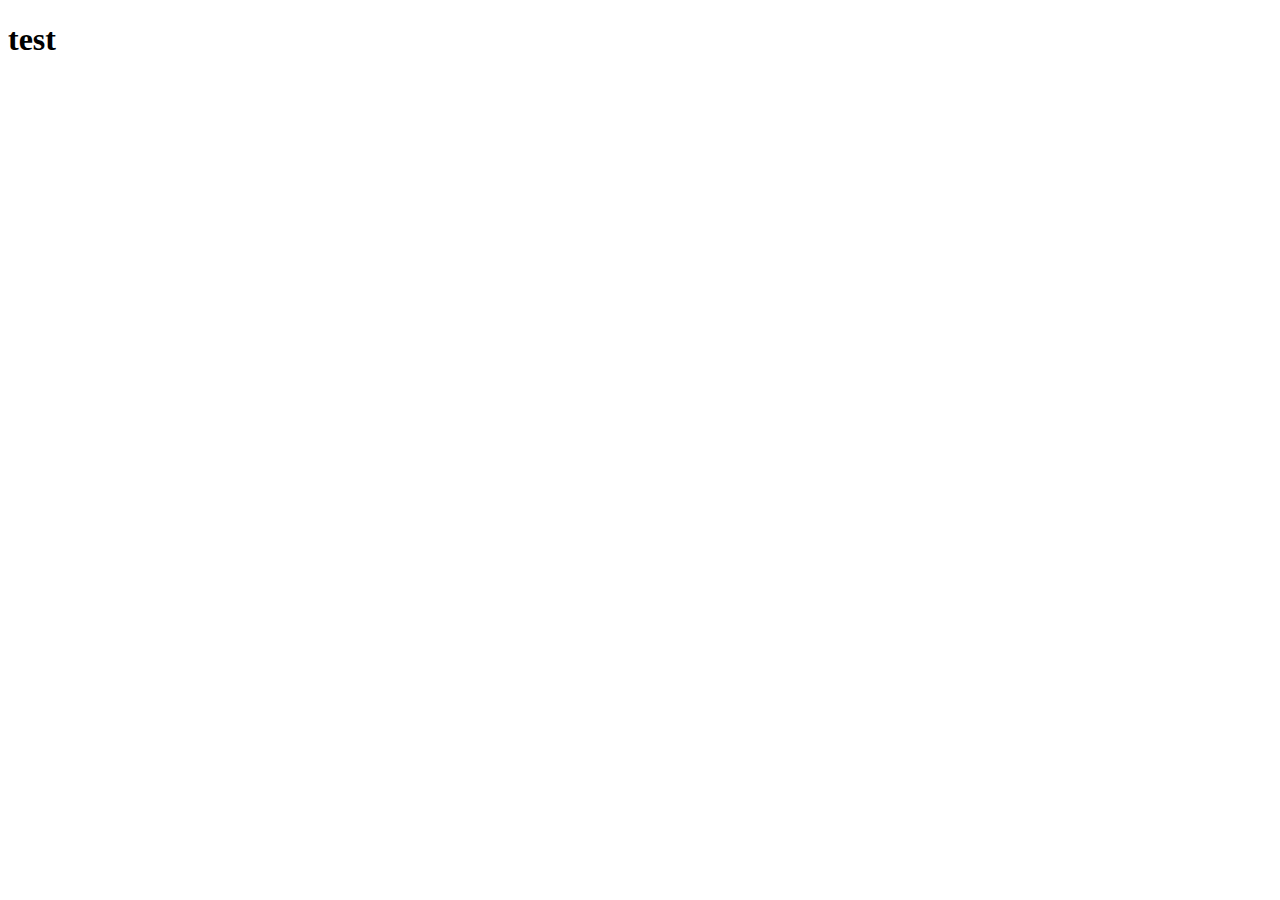
==== index.html @ 5e858ba3 "Create index.html" ====
<!DOCTYPE html>
<html lang="ja">

    <head>
        <meta charset="UTF-8">
        <meta name="viewport" content="width=device-width, initial-scale=1.0">
        <title>Document</title>
    </head>

    <body>
        <h1>test</h1>
    </body>

</html>
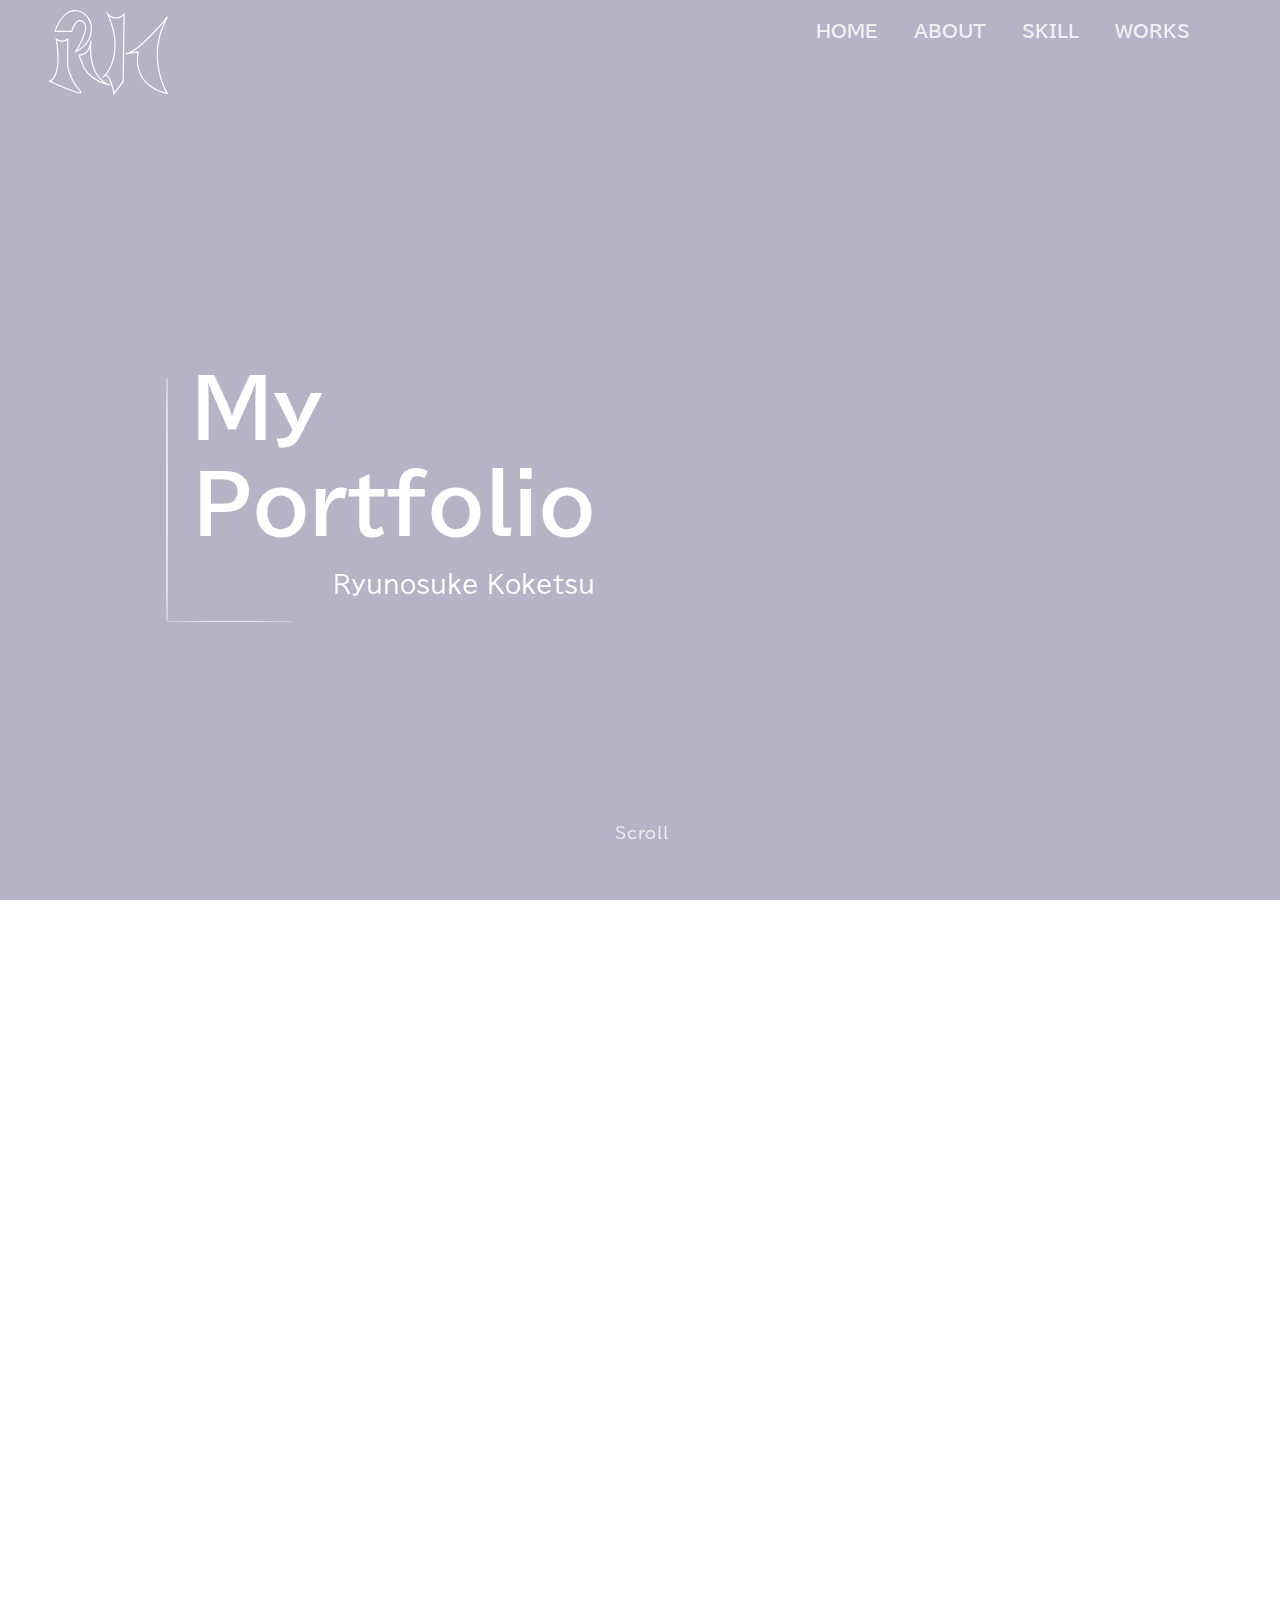
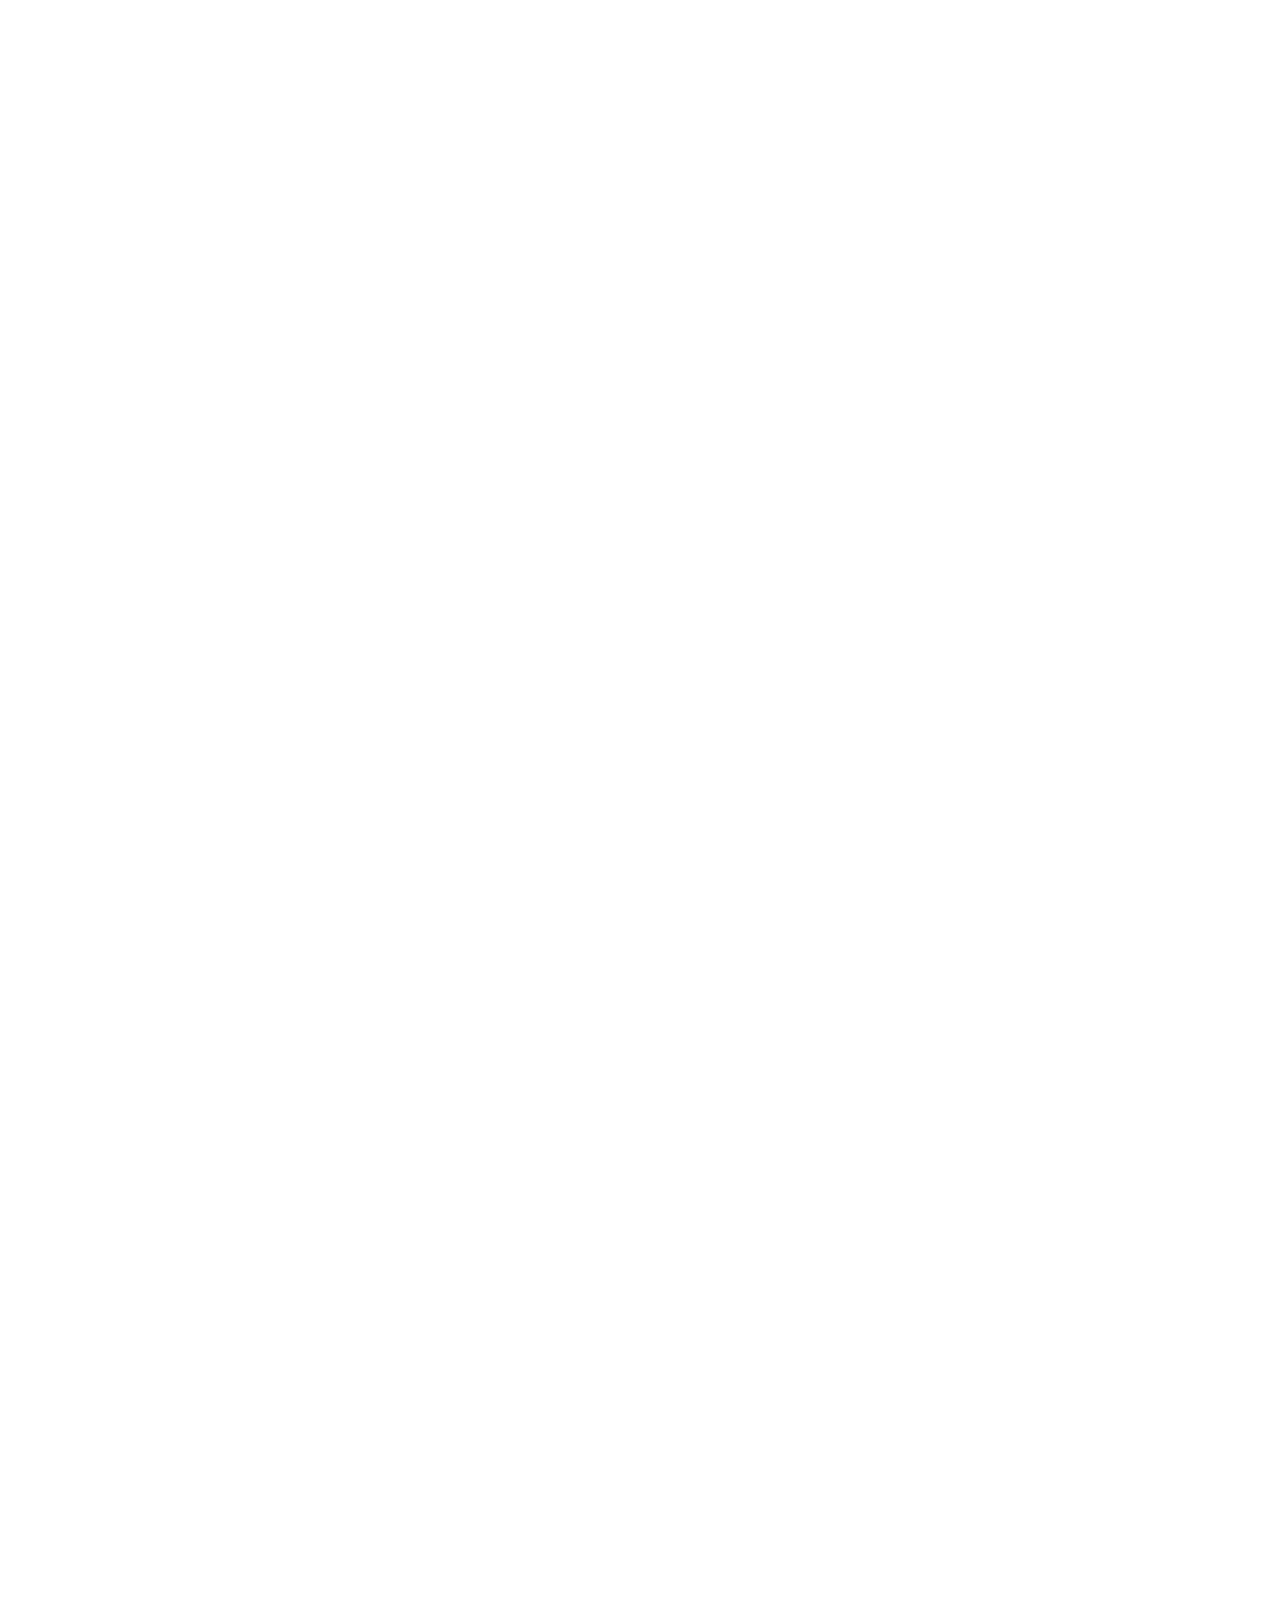
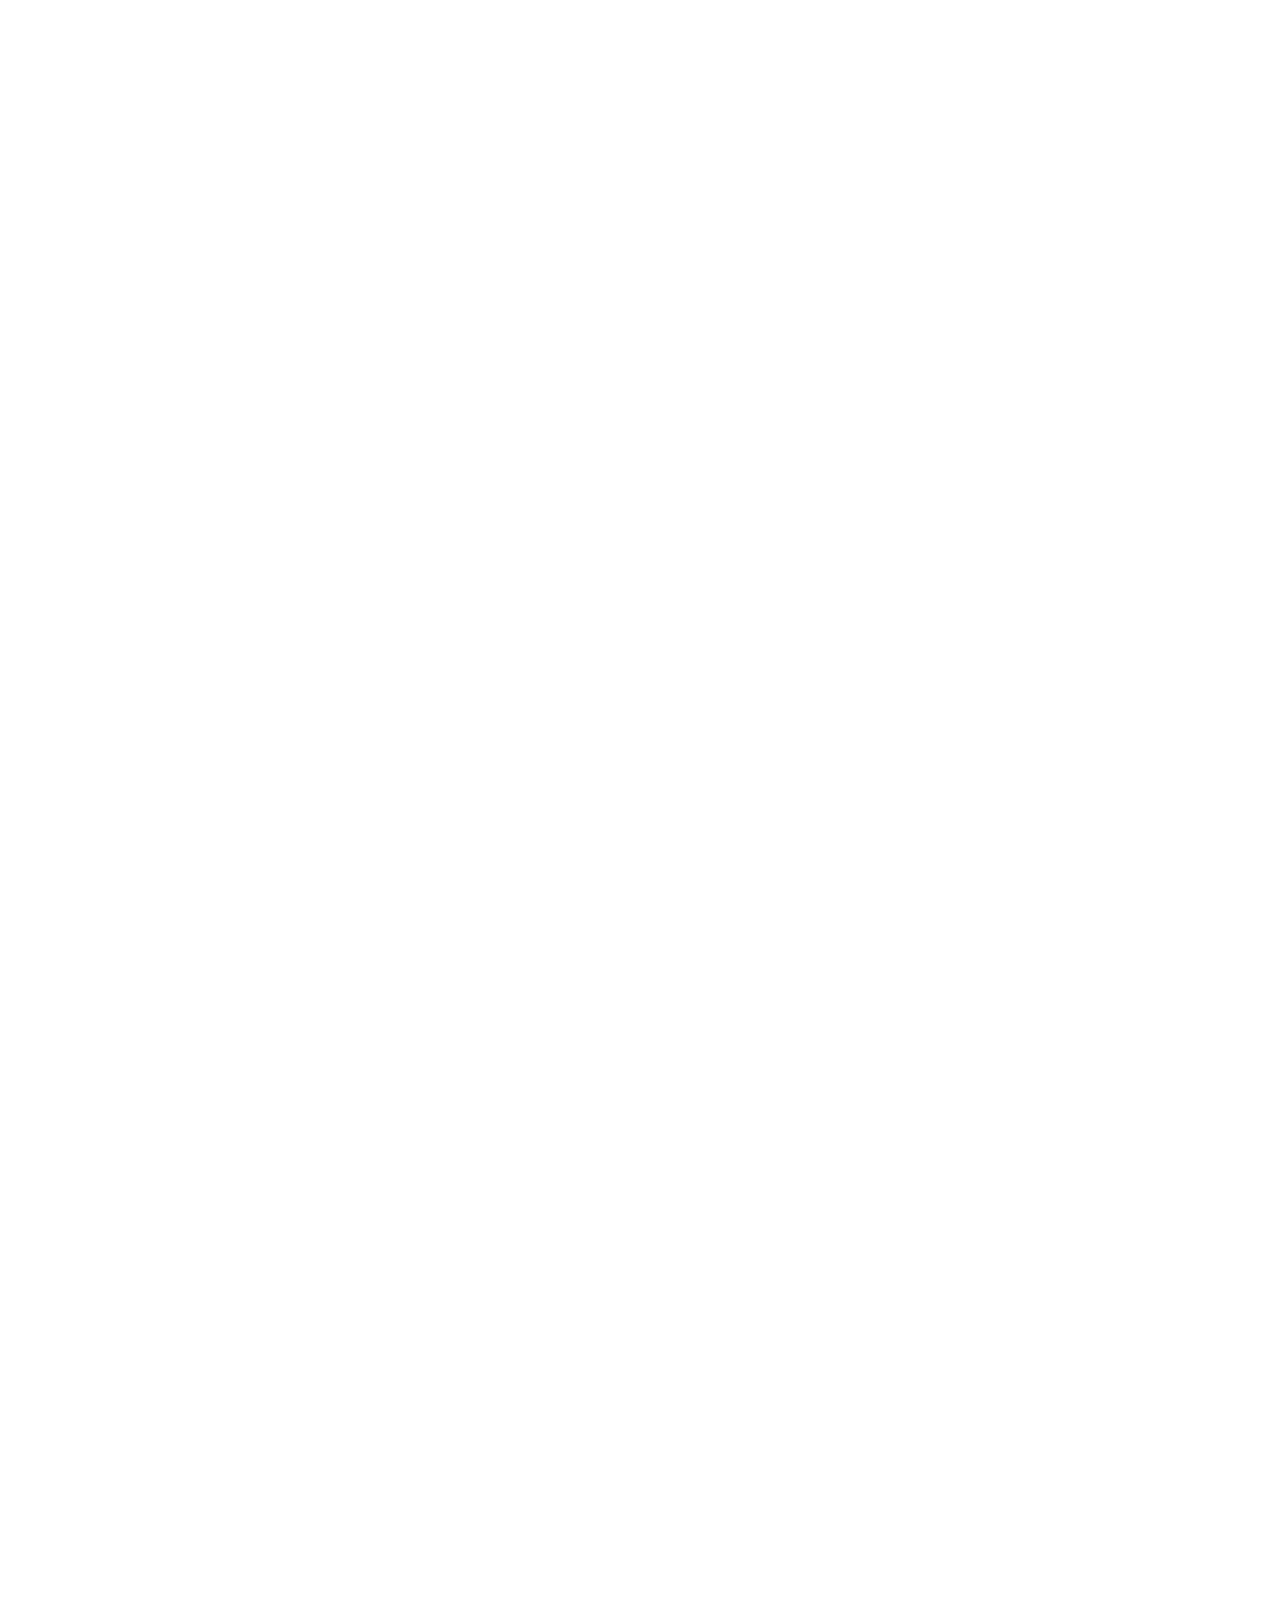
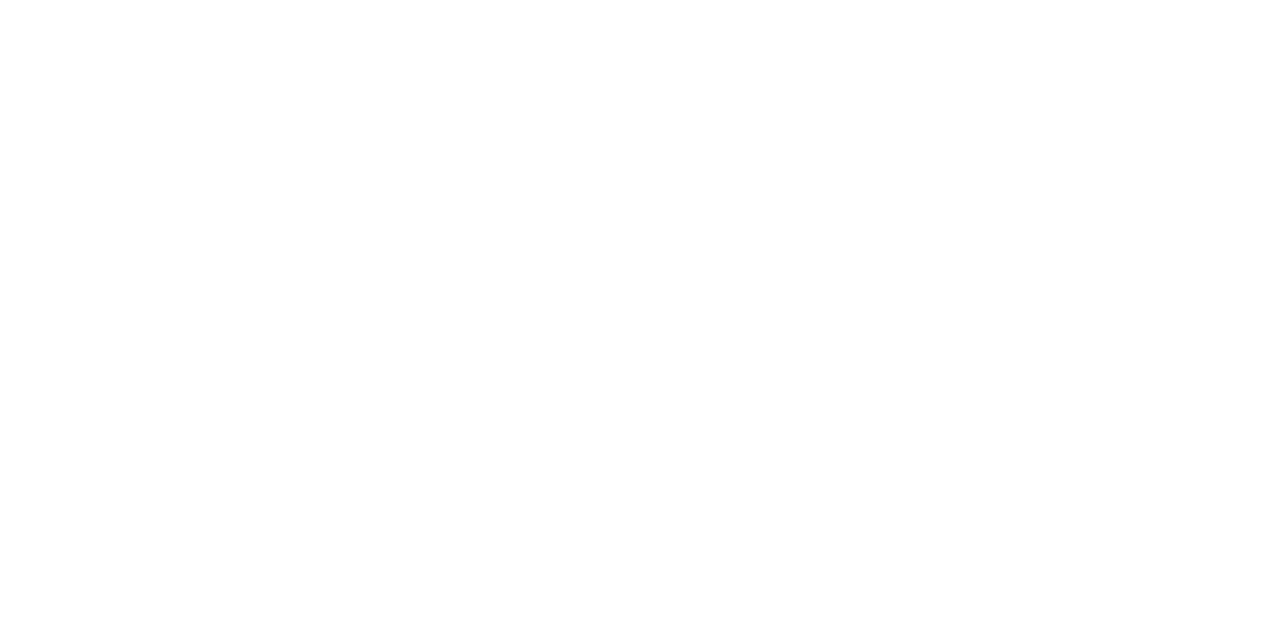
==== commit d6ba23f0: "add" ====
--- a/index.html
+++ b/index.html
@@ -4,11 +4,204 @@
     <head>
         <meta charset="UTF-8">
         <meta name="viewport" content="width=device-width, initial-scale=1.0">
-        <title>Document</title>
+        <link rel="stylesheet" href="style.css" media="screen and (min-width: 376px)">
+        <link rel="stylesheet" type="text/css" href="./hamburger-style.css">
+        <link rel="stylesheet" href="style_mobile.css" media="screen and (max-width: 375px)">
+        <link rel="preconnect" href="https://fonts.googleapis.com">
+        <link rel="preconnect" href="https://fonts.gstatic.com" crossorigin>
+        <link href="https://fonts.googleapis.com/css2?family=BIZ+UDPGothic:wght@400;700&display=swap" rel="stylesheet">
+        <script src="intersection.js" defer></script>
+        <title>Portfolio</title>
     </head>
 
     <body>
-        <h1>test</h1>
+        <div class="bg">
+            <div id="video-area">
+                <video id="video" src="./material/140671 (1080p).mp4" webkit-playsinline playsinline muted autoplay
+                    loop></video>
+                <div class="color-box" id="ligth-grary"></div>
+            </div>
+        </div>
+        <div class="hamburger-demo-menubox">
+            <input id="hamburger-demo7" type="checkbox" class="input-hidden">
+            <label for="hamburger-demo7" class="hamburger-demo-switch hamburger-demo-switch7">
+                <span class="hamburger-switch-separate"></span>
+            </label>
+            <div class="hamburger-demo-menuwrap hamburger-menuwrap-right">
+                <ul class="hamburger-demo-menulist hamburger-menulist-separate">
+                    <li><a href="#top">HOME</a></li>
+                    <li><a href="#profile">ABOUT</a></li>
+                    <li><a href="#skill">SKILL</a></li>
+                    <li><a href="#Work">WORKS</a></li>
+                </ul>
+            </div>
+            <div class="hamburger-demo-cover"></div>
+        </div>
+        <header>
+            <a href="./index.html">
+                <img id="top-icon" src="./material/logo-white.svg" alt="" width="40%" height="auto"></a>
+            <nav>
+                <ul>
+                    <li><a href="#top">HOME</a></li>
+                    <li><a href="#profile">ABOUT</a></li>
+                    <li><a href="#skill">SKILL</a></li>
+                    <li><a href="#Work">WORKS</a></li>
+                </ul>
+            </nav>
+        </header>
+        <section id="top" class="popup active">
+            <div id="top-cont">
+                <h1>My<br>Portfolio</h1>
+                <p>Ryunosuke Koketsu</p>
+            </div>
+            <div id="sen"></div>
+            <div id="sen2"></div>
+            <div class="scrolldown1"><span>Scroll</span></div>
+        </section>
+        <section id="about" class="popup">
+            <div id="white-box">
+                <div>
+                    <h2>About
+                        <h3>私について</h3>
+                    </h2>
+                </div>
+
+                <img src="./material/icon.jpg" alt="" width="100%" height="auto">
+
+                <div id="profile">
+                    <div id="profile-cont">
+                        <h4>纐纈 龍之介</h4>
+                        <p>2003年生まれ</p>
+                        <p>愛知県出身</p>
+                        <p>愛知工業大学<br>情報科学部情報科学科
+                            <br>メディア情報専攻 2年
+                        </p>
+                        <p>HTMLやCSS,C++,JAVAなどを中心に<br>コーディングについて学んでいる</p>
+                    </div>
+                </div>
+            </div>
+        </section>
+        <section id="skill" class="popup">
+            <div id="taitoru">
+                <h2>Skill
+                    <h3>できること</h3>
+                </h2>
+            </div>
+            <div class="skill-contener">
+                <ol class="skill-list">
+                    <li class="skill-item">
+                        <div id="skill-sen1"></div>
+                        <h3>Web開発
+                            <p>HTML・CSSを使用し、デザインの再現を行えます。また、JavaScriptを使用してサイトに動きを加えることも可能です。よりデザインの魅力を引き出す事を意識しています。誰が見ても分かりやすいコーディングを心掛けています。
+                            </p>
+                            <span class="skill-tools"><br>Tools：Visual Studio Code</span>
+                        </h3>
+                    </li>
+                    <li class="skill-item">
+                        <div id="skill-sen2"></div>
+                        <h3>ゲーム開発
+                            <p>Unityを使用し、ゲームの開発を行えます。C#を使用して、ゲームの動きを実装することができます。ゲームの開発を通して、プログラミングの楽しさを知りました。
+                            </p>
+                            <span class="skill-tools"><br>Tools：Unity, C#</span>
+                        </h3>
+                    </li>
+                    <li class="skill-item">
+                        <div id="skill-sen3"></div>
+                        <h3>画像処理
+                            <p>C++とOpenCVを使用して、画像の読み込みや加工を行えます。画像処理の基礎を学び、画像処理の面白さを知りました。また現在はPythonによる画像処理を学んでいます。
+                            </p>
+                            <span class="skill-tools"><br>Tools：Visual Studio Code, OpenCV</span>
+                        </h3>
+                    </li>
+                    <li class="skill-item">
+                        <div id="skill-sen4"></div>
+                        <h3>デザイン＆動画制作
+                            <p>Adobe IllustratorやPhotoshopを使用して、ロゴやイラストの制作を行えます。<br>また、Adobe After EffectsやPremiere
+                                Proを使用して、動画の編集を行えます。デザインの基礎を学び、Web開発などに活かしてきました。
+                            </p>
+                            <span class="skill-tools"><br>Tools：Illustrator, Photoshop, After Effects, Premiere
+                                Pro</span>
+                        </h3>
+                    </li>
+                </ol>
+            </div>
+        </section>
+
+        <section id="Work" class="popup">
+            <div id="spece">
+                <h2>Works
+                    <h3>制作物</h3>
+                </h2>
+            </div>
+            <div class="list">
+                <div class="container" id="service01">
+                    <a href="./Bottle/Bottle.html">
+                        <img src="./material/TGS2022.png" alt="Bottle Bullet" width="100%" height="auto"></a>
+                    <h4>ペットボトルを使用したゲームの制作</h4>
+                </div>
+                <div class="container" id="service02">
+                    <a href="./light/light.html">
+                        <img src="./material/TGS2023.PNG" alt="アイコン" width="100%" height="auto"></a>
+                    <h4>ライトを使用したゲームの制作</h4>
+                </div>
+                <div class="container" id="service03">
+                    <a href="./meishi/meishi.html">
+                        <img src="./material/meishi.png" alt="アイコン" width="100%" height="auto"></a>
+                    <h4>名刺の制作</h4>
+                </div>
+                <div class="container" id="service01">
+                    <a href="./pic1/pic1.html">
+                        <img src="./material/pic1.jpeg" alt="Bottle Bullet" width="100%" height="auto"></a>
+                    <h4>島根の秘境駅の写真</h4>
+                </div>
+                <div class="container" id="service01">
+                    <a href="./pic2/pic2.html">
+                        <img src="./material/hanabi2.jpg" alt="Bottle Bullet" width="100%" height="auto">
+                    </a>
+                    <h4>花火の写真</h4>
+                </div>
+                <div class="container" id="service01">
+                    <a href="./web/index.html">
+                        <img src="./material/webdeza.png" alt="Bottle Bullet" width="100%" height="auto"></a>
+                    <h4>架空のWebサイトの制作</h4>
+                </div>
+            </div>
+        </section>
+        <footer class="popup">
+            <div class="color-box" id="back">
+                <h4>Contact</h4>
+                <a href="mailto:x22037xx@aitech.ac.jp" class="contact-link">x22037xx@aitech.ac.jp</a>
+                <div id="sen3"></div>
+                <p>©︎2023 Ryunosuke Koketsu.</p>
+                <ul>
+                    <li>
+                        <a id="insta" href="http://instagram.com" target="_blank" rel="noopener noreferrer">
+                            <svg fill="#FFFFFF" xmlns="http://www.w3.org/2000/svg" viewBox="0 0 50 50" width="50px"
+                                height="50px">
+                                <path
+                                    d="M 16 3 C 8.8324839 3 3 8.8324839 3 16 L 3 34 C 3 41.167516 8.8324839 47 16 47 L 34 47 C 41.167516 47 47 41.167516 47 34 L 47 16 C 47 8.8324839 41.167516 3 34 3 L 16 3 z M 16 5 L 34 5 C 40.086484 5 45 9.9135161 45 16 L 45 34 C 45 40.086484 40.086484 45 34 45 L 16 45 C 9.9135161 45 5 40.086484 5 34 L 5 16 C 5 9.9135161 9.9135161 5 16 5 z M 37 11 A 2 2 0 0 0 35 13 A 2 2 0 0 0 37 15 A 2 2 0 0 0 39 13 A 2 2 0 0 0 37 11 z M 25 14 C 18.936712 14 14 18.936712 14 25 C 14 31.063288 18.936712 36 25 36 C 31.063288 36 36 31.063288 36 25 C 36 18.936712 31.063288 14 25 14 z M 25 16 C 29.982407 16 34 20.017593 34 25 C 34 29.982407 29.982407 34 25 34 C 20.017593 34 16 29.982407 16 25 C 16 20.017593 20.017593 16 25 16 z" />
+                            </svg>
+
+                        </a>
+                    </li>
+                    <li>
+                        <a id="twitter" href="http://x.com" target="_blank" rel="noopener noreferrer">
+                            <svg fill="#FFFFFF" xmlns="http://www.w3.org/2000/svg" viewBox="0 0 50 50" width="50px"
+                                height="50px">
+                                <path
+                                    d="M 11 4 C 7.134 4 4 7.134 4 11 L 4 39 C 4 42.866 7.134 46 11 46 L 39 46 C 42.866 46 46 42.866 46 39 L 46 11 C 46 7.134 42.866 4 39 4 L 11 4 z M 13.085938 13 L 21.023438 13 L 26.660156 21.009766 L 33.5 13 L 36 13 L 27.789062 22.613281 L 37.914062 37 L 29.978516 37 L 23.4375 27.707031 L 15.5 37 L 13 37 L 22.308594 26.103516 L 13.085938 13 z M 16.914062 15 L 31.021484 35 L 34.085938 35 L 19.978516 15 L 16.914062 15 z" />
+                            </svg>
+
+                        </a>
+                    </li>
+                </ul>
+                <a href="#top" id="topButton">トップへ</a>
+            </div>
+
+        </footer>
+        <script src="https://code.jquery.com/jquery-3.4.1.min.js"
+            integrity="sha256-CSXorXvZcTkaix6Yvo6HppcZGetbYMGWSFlBw8HfCJo=" crossorigin="anonymous"></script>
+        <script src="./script.js"></script>
     </body>
 
 </html>--- a/style.css
+++ b/style.css
@@ -0,0 +1,591 @@
+* {
+    margin: 0;
+    padding: 0;
+    box-sizing: border-box;
+}
+
+body {
+    font-family: 'BIZ UDPGothic', sans-serif;
+}
+
+.color-box {
+    width: 100%;
+    height: 100%;
+}
+
+.popup {
+    opacity: 0;
+    transform: translateY(100px);
+}
+
+.popup.active {
+    transition: 1s;
+    opacity: 1;
+    transform: translateY(0);
+}
+
+#white-box {
+    width: 80%;
+    height: 85%;
+    background-color: rgba(120, 120, 120, 0.6);
+    position: absolute;
+    top: 0;
+    left: 0;
+    right: 0;
+    bottom: 0;
+    margin: auto;
+}
+
+.hamburger {
+    display: none;
+}
+
+header {
+    justify-content: space-between;
+    flex-direction: row;
+    padding: 0 5rem 0 3rem;
+    margin-top: 10px;
+    position: fixed;
+    width: 100%;
+    top: 0;
+    left: 0;
+    z-index: 9999;
+    display: flex;
+}
+
+nav ul {
+    display: flex;
+    flex-wrap: wrap;
+    justify-content: center;
+    align-items: center;
+    gap: 16px;
+}
+
+nav ul li {
+    display: inline-block;
+    margin: 3% 10px;
+    cursor: pointer;
+}
+
+nav ul li a {
+    text-decoration: none;
+    color: hsl(0, 0%, 94%);
+    font-size: 18px;
+    font-weight: bold;
+}
+
+/*===== top =====*/
+#top {
+    position: relative;
+    width: 100%;
+    height: 100vh;
+}
+
+#ligth-grary {
+    background-color: rgba(14, 3, 69, 0.3);
+    width: 100%;
+    height: 100vh;
+    position: fixed;
+    object-fit: cover;
+}
+
+
+#orange {
+    background-color: #FFD610;
+    width: 55px;
+    border-radius: 10px 0 0 10px;
+    height: 55px;
+    right: 0;
+    position: absolute;
+}
+
+#orange:hover {
+    transform: scale(2, 2);
+    transition: 1s all;
+}
+
+#main-img {
+    width: 70%;
+    height: auto;
+    position: relative;
+}
+
+
+video {
+    width: 100%;
+    height: 100vh;
+    position: fixed;
+    z-index: -2;
+    object-fit: cover;
+    overflow: hidden;
+    top: 0;
+    left: 0;
+}
+
+#top-icon {
+    width: 40%;
+    height: auto;
+    /* position: absolute;
+    top: 15px;
+    left: 15px; */
+    z-index: 1500;
+}
+
+#top-cont {
+    width: auto;
+    height: auto;
+    position: absolute;
+    top: 40%;
+    left: 15%;
+    color: white;
+}
+
+#top-cont h1 {
+    font-size: 5rem;
+    font-weight: 700;
+    margin-bottom: 20px;
+    text-align: left;
+    line-height: 1.2;
+    letter-spacing: 10%;
+}
+
+#top-cont p {
+    font-size: 1.5rem;
+    font-weight: 400;
+    text-align: end;
+}
+
+/*====== 9-1-1 縦線が動いてスクロールを促す =======*/
+
+/*スクロールダウン全体の場所*/
+.scrolldown1 {
+    /*描画位置※位置は適宜調整してください*/
+    position: absolute;
+    left: 50%;
+    bottom: 10px;
+    /*全体の高さ*/
+    height: 50px;
+}
+
+/*Scrollテキストの描写*/
+.scrolldown1 span {
+    /*描画位置*/
+    position: absolute;
+    left: -25px;
+    top: -15px;
+    /*テキストの形状*/
+    color: #eee;
+    font-size: 1rem;
+    letter-spacing: 0.05em;
+}
+
+/* 線の描写 */
+.scrolldown1::after {
+    content: "";
+    /*描画位置*/
+    position: absolute;
+    top: 0;
+    /*線の形状*/
+    width: 1px;
+    height: 30px;
+    background: #eee;
+    /*線の動き1.4秒かけて動く。永遠にループ*/
+    animation: pathmove 1.4s ease-in-out infinite;
+    opacity: 0;
+}
+
+/*高さ・位置・透過が変化して線が上から下に動く*/
+@keyframes pathmove {
+    0% {
+        height: 0;
+        top: 0;
+        opacity: 0;
+    }
+
+    30% {
+        height: 30px;
+        opacity: 1;
+    }
+
+    100% {
+        height: 0;
+        top: 50px;
+        opacity: 0;
+    }
+}
+
+#sen {
+    background-color: #e8e8e8;
+    width: 0.1%;
+    height: 27%;
+    position: relative;
+    top: 42%;
+    left: 13%;
+    border-radius: 50%;
+}
+
+#sen2 {
+    background-color: #e8e8e8;
+    width: 10%;
+    height: 0.1%;
+    position: relative;
+    top: 42%;
+    left: 13%;
+    border-radius: 50%;
+}
+
+
+/*===== service =====*/
+#about {
+    margin-top: 0;
+    position: relative;
+    width: 100%;
+    height: 100vh;
+}
+
+#about h2 {
+    font-size: 3.5rem;
+    position: absolute;
+    right: 15%;
+    font-weight: 400;
+    top: 15%;
+    color: #e8e8e8;
+}
+
+#about h2::before {
+    position: absolute;
+    top: 55px;
+    bottom: 0;
+    content: '';
+    width: 100%;
+    border-bottom: 3px solid #c2c2c2;
+}
+
+#about h3 {
+    position: absolute;
+    width: 200px;
+    height: 100px;
+    right: 9.5%;
+    margin-top: 13%;
+    z-index: 99;
+    line-height: 75px;
+    font-size: 1.5rem;
+    color: rgba(237, 237, 237, 0.6);
+}
+
+#about img {
+    width: 30%;
+    height: auto;
+    object-fit: cover;
+    position: absolute;
+    top: 35%;
+    left: 15%;
+}
+
+#profile {
+    color: #e8e8e8;
+    position: absolute;
+    top: 35%;
+    left: 50%;
+    font-size: 1.25rem;
+    line-height: 1.5;
+}
+
+#profile h4 {
+    font-size: 2rem;
+}
+
+/*===== skill =====*/
+#skill {
+    margin: 0 auto;
+    position: relative;
+    width: 80%;
+    height: 150vh;
+}
+
+#skill h2 {
+    left: 5%;
+    font-size: 3.5rem;
+    position: absolute;
+    font-weight: 400;
+    color: #e8e8e8;
+}
+
+#skill h2::before {
+    position: absolute;
+    top: 55px;
+    bottom: 0;
+    content: '';
+    width: 100%;
+    border-bottom: 3px solid #c2c2c2;
+}
+
+#taitoru h3 {
+    position: absolute;
+    width: 250px;
+    height: 200px;
+    left: 5%;
+    margin-top: 4%;
+    z-index: 99;
+    line-height: 75px;
+    font-size: 1.5rem;
+    color: rgba(237, 237, 237, 0.6);
+}
+
+.skill-container {
+    position: relative;
+    display: flex;
+    flex-direction: column;
+    width: 80%;
+    margin: 10% auto 0;
+}
+
+.skill-list {
+    display: flex;
+    flex-wrap: wrap;
+    flex-direction: column;
+}
+
+.skill-item {
+    margin-top: 5rem;
+    margin-bottom: 2rem;
+    position: relative;
+    width: 100%;
+    height: 200px;
+}
+
+#skill-sen1 {
+    background-color: #e8e8e8;
+    width: 55%;
+    height: 2%;
+    position: absolute;
+    top: 34%;
+    left: 35%;
+}
+
+#skill-sen2 {
+    background-color: #e8e8e8;
+    width: 55%;
+    height: 2%;
+    position: absolute;
+    top: 34%;
+    left: 35%;
+}
+
+#skill-sen3 {
+    background-color: #e8e8e8;
+    width: 55%;
+    height: 2%;
+    position: absolute;
+    top: 34%;
+    left: 35%;
+}
+
+#skill-sen4 {
+    background-color: #e8e8e8;
+    width: 55%;
+    height: 2%;
+    position: absolute;
+    top: 34%;
+    left: 35%;
+}
+
+.skill-item h3 {
+    position: absolute;
+    height: 200px;
+    width: 55%;
+    right: 10%;
+    margin-bottom: 5rem;
+    z-index: 99;
+    line-height: 75px;
+    font-size: 3rem;
+    color: #e8e8e8;
+}
+
+.skill-list p {
+    color: #e8e8e8;
+    font-size: 1rem;
+    width: 100%;
+    line-height: 1.5;
+    margin-top: 1rem;
+    margin-bottom: 2rem;
+    position: absolute;
+    right: 0%;
+}
+
+.skill-tools {
+    color: #e8e8e8;
+    font-size: 1rem;
+    width: 100%;
+    line-height: 1.5;
+    margin-bottom: 2rem;
+    position: absolute;
+    top: 95%;
+    right: 0%;
+}
+
+
+/*===== Work =====*/
+#Work {
+    position: relative;
+    width: 80%;
+    height: 100vh;
+    margin: 25% auto 0;
+}
+
+#Work h2 {
+    right: 5%;
+    font-size: 3.5rem;
+    position: absolute;
+    font-weight: 400;
+    color: #e8e8e8;
+}
+
+#Work h2::before {
+    position: absolute;
+    top: 55px;
+    bottom: 0;
+    content: '';
+    width: 100%;
+    border-bottom: 3px solid #c2c2c2;
+}
+
+#Work h3 {
+    position: absolute;
+    width: 200px;
+    height: 200px;
+    right: -6%;
+    margin-top: 4%;
+    z-index: 99;
+    line-height: 75px;
+    font-size: 1.5rem;
+    color: rgba(237, 237, 237, 0.6);
+}
+
+#Work h4 {
+    color: #e8e8e8;
+    font-size: 1.5rem;
+}
+
+#spece {
+    margin-bottom: 10%;
+}
+
+#gap {
+    gap: 2rem;
+}
+
+.list {
+    position: relative;
+    top: 5%;
+    display: flex;
+    flex-wrap: wrap;
+    justify-content: space-between;
+}
+
+.container {
+    width: 330px;
+    margin-top: 100px;
+}
+
+
+/*===== footer =====*/
+#back {
+    margin-top: 500px;
+    width: 100%;
+    height: 50vh;
+    background-color: #242424;
+}
+
+footer {
+    margin-top: 300px;
+    position: relative;
+    text-align: center;
+}
+
+footer p {
+    margin: 1rem;
+    font-size: 0.8rem;
+    position: absolute;
+    left: 10%;
+    top: 70%;
+    color: #ffffff;
+}
+
+footer h4 {
+    margin: 1rem;
+    font-size: 2rem;
+    color: #e8e8e8;
+    position: absolute;
+    left: 10%;
+}
+
+.contact-link {
+    color: #242424;
+    font-size: min(5vw, 5rem);
+    font-weight: 900;
+    text-shadow: 1px 0 0 #fff, 0 1px 0 #fff, -1px 0 0 #fff, 0 -1px 0 #fff;
+    transition-property: color, text-shadow;
+    transition-duration: 0.4s;
+    transition-timing-function: ease-out;
+    text-decoration: none;
+    position: absolute;
+    top: 20%;
+    left: 10%;
+}
+
+#sen3 {
+    background-color: #e8e8e8;
+    width: 80%;
+    height: 0.1%;
+    position: relative;
+    top: 63%;
+    left: 10%;
+}
+
+footer ul {
+    display: flex;
+    list-style: none;
+    gap: 3rem;
+    justify-content: center;
+}
+
+#insta {
+    display: inline-block;
+    width: 50px;
+    height: 50px;
+    padding: 12px;
+    position: absolute;
+    top: 62%;
+    left: 70%;
+}
+
+#twitter {
+    display: inline-block;
+    width: 50px;
+    height: 50px;
+    padding: 12px;
+    position: absolute;
+    top: 62%;
+    left: 76%;
+}
+
+footer ul li svg {
+    fill: aliceblue;
+    width: 53px;
+    height: 53px;
+}
+
+#topButton {
+    position: fixed;
+    bottom: 20px;
+    right: 20px;
+    padding: 10px 15px;
+    background-color: #333;
+    color: #fff;
+    text-decoration: none;
+}
+
+#topButton:hover {
+    background-color: #555;
+}--- a/hamburger-style.css
+++ b/hamburger-style.css
@@ -0,0 +1,218 @@
+.demobox-header {
+    background: #ddd;
+    height: 64px;
+    padding: 1em;
+}
+
+.demobox-sitename {
+    font-weight: 700;
+    font-size: 18px;
+}
+
+/* 全体調整CSS */
+.hamburger-demo-menubox * {
+    font-size: 16px;
+}
+
+.hamburger-demo-menubox li {
+    font-size: 14px;
+}
+
+/* hamburgerここから */
+/* input非表示 */
+.input-hidden {
+    display: none;
+}
+
+/* label */
+.hamburger-demo-switch {
+    cursor: pointer;
+    position: fixed;
+    right: 3%;
+    top: 0;
+    z-index: 9999;
+    width: 4em;
+    height: 4em;
+}
+
+/* メニュー展開時のアイコンを固定 */
+#hamburger-demo7:checked~.hamburger-demo-switch {
+    position: fixed;
+}
+
+/* メニューエリア */
+.hamburger-demo-menuwrap {
+    position: fixed;
+    height: 100%;
+    background: #fafafa;
+    /* メニューエリア背景色 */
+    padding: 5em 3% 2em;
+    z-index: 9998;
+    transition: .3s;
+    overflow-y: scroll;
+    /* メニュー項目が多い場合に縦スクロール */
+    top: 0;
+    left: 100%;
+    width: 70%;
+}
+
+/* メニューリスト */
+.hamburger-demo-menulist {
+    margin-right: 3%;
+    padding-left: 5% !important;
+    /* !importantは不要な場合あり */
+    list-style: none;
+}
+
+.hamburger-demo-menulist li a {
+    text-decoration: none;
+    color: #333;
+    /* メニューリスト項目の文字色 */
+    display: block;
+}
+
+/* メニューエリアchecked */
+/* 右から */
+#hamburger-demo7:checked~.hamburger-demo-menuwrap {
+    left: 30%;
+}
+
+/* コンテンツカバー */
+#hamburger-demo7:checked~.hamburger-demo-cover {
+    position: fixed;
+    width: 100%;
+    height: 100%;
+    top: 0;
+    left: 0;
+    z-index: 9997;
+    background: rgba(3, 3, 3, .5);
+    display: block;
+}
+
+/* セパレート･デザイン */
+/* ハンバーガーアイコン */
+.hamburger-switch-separate {
+    position: absolute;
+    top: 50%;
+    left: 50%;
+    transform: translate(-50%, -50%);
+    transition: .3s;
+    content: "";
+}
+
+.hamburger-switch-separate {
+    width: 25px;
+    height: 3px;
+    background: #333;
+}
+
+.hamburger-switch-separate:before,
+.hamburger-switch-separate:after,
+.hamburger-demo-switch7:before,
+.hamburger-demo-switch7:after {
+    content: "";
+    position: absolute;
+    width: 12.5px;
+    height: 3px;
+    background: #333;
+    /* ハンバーガーアイコンの色 */
+    top: 50%;
+    left: 50%;
+    transition: .3s;
+}
+
+.hamburger-switch-separate:before {
+    transform: translate(-100%, -300%);
+}
+
+.hamburger-switch-separate:after {
+    transform: translate(0, 200%)
+}
+
+.hamburger-demo-switch7:before {
+    transform: translate(0, -300%);
+    transition-delay: .2s;
+}
+
+.hamburger-demo-switch7:after {
+    transform: translate(-100%, 200%);
+    transition-delay: .2s;
+}
+
+/* アイコンアニメーション */
+#hamburger-demo7:checked~.hamburger-demo-switch .hamburger-switch-separate {
+    width: 0;
+}
+
+#hamburger-demo7:checked~.hamburger-demo-switch .hamburger-switch-separate:before {
+    transform: translate(-85%, -200%) rotate(45deg);
+}
+
+#hamburger-demo7:checked~.hamburger-demo-switch .hamburger-switch-separate:after {
+    transform: translate(-15%, 100%) rotate(45deg);
+}
+
+#hamburger-demo7:checked~.hamburger-demo-switch7:before {
+    transform: translate(-15%, -200%) rotate(-45deg);
+}
+
+#hamburger-demo7:checked~.hamburger-demo-switch7:after {
+    transform: translate(-85%, 100%) rotate(-45deg);
+}
+
+/* メニューリストのセパレートボーダー */
+.hamburger-menulist-separate li {
+    position: relative;
+    margin-bottom: .5em;
+}
+
+.hamburger-menulist-separate a {
+    padding: 0.5em 1em;
+}
+
+.hamburger-menulist-separate a:before,
+.hamburger-menulist-separate a:after,
+.hamburger-menulist-separate li:before,
+.hamburger-menulist-separate li:after {
+    position: absolute;
+    content: "";
+    width: 2em;
+    height: 1em;
+    border: 1px solid;
+    z-index: -1;
+}
+
+.hamburger-menulist-separate a:before {
+    border-color: #333 transparent transparent #333;
+    /* リスト項目左上ボーダー色（#333のみ変更） */
+    top: 0;
+    left: 0;
+}
+
+.hamburger-menulist-separate a:after {
+    border-color: transparent #333 #333 transparent;
+    /* リスト項目右下ボーダー色（#333のみ変更） */
+    bottom: 0;
+    right: 0;
+}
+
+.hamburger-menulist-separate li:before {
+    border-color: transparent transparent #333 #333;
+    /* リスト項目左下ボーダー色（#333のみ変更） */
+    bottom: 0;
+    left: 0;
+}
+
+.hamburger-menulist-separate li:after {
+    border-color: #333 #333 transparent transparent;
+    /* リスト項目右上ボーダー色（#333のみ変更） */
+    top: 0;
+    right: 0;
+}
+
+/* PCではハンバーガーメニューを表示しない */
+@media (min-width: 992px) {
+    .hamburger-demo-menubox {
+        display: none;
+    }
+}--- a/style_mobile.css
+++ b/style_mobile.css
@@ -0,0 +1,583 @@
+* {
+    margin: 0;
+    padding: 0;
+    box-sizing: border-box;
+}
+
+body {
+    font-family: 'BIZ UDPGothic', sans-serif;
+}
+
+.color-box {
+    width: 100%;
+    height: 100%;
+}
+
+.popup {
+    opacity: 0;
+    transform: translateY(100px);
+}
+
+.popup.active {
+    transition: 1s;
+    opacity: 1;
+    transform: translateY(0);
+}
+
+#white-box {
+    width: 80%;
+    height: 85%;
+    background-color: rgba(120, 120, 120, 0.6);
+    position: absolute;
+    top: 0;
+    left: 0;
+    right: 0;
+    bottom: 0;
+    margin: auto;
+}
+
+header {
+    justify-content: space-between;
+    flex-direction: row;
+    padding: 0 5rem 0 3rem;
+    margin-top: 10px;
+    position: fixed;
+    width: 100%;
+    top: 0;
+    left: 0;
+    z-index: 9999;
+    display: flex;
+}
+
+nav {
+    display: none;
+}
+
+/*===== top =====*/
+#top {
+    position: relative;
+    width: 100vw;
+    height: 100vh;
+}
+
+#ligth-grary {
+    background-color: rgba(14, 3, 69, 0.3);
+    width: 100%;
+    height: 100vh;
+    position: fixed;
+    object-fit: cover;
+}
+
+
+.bg {
+    position: fixed;
+    width: 100%;
+    height: 100vh;
+}
+
+#video-area {
+    position: absolute;
+    top: 0;
+    right: 0;
+    bottom: 0;
+    left: 0;
+    overflow: hidden;
+}
+
+#video {
+    position: absolute;
+    top: 50%;
+    left: 50%;
+    object-fit: cover;
+    transform: translate(-50%, -50%);
+    width: 100%;
+    height: 100vh;
+}
+
+video {
+    height: 100vh;
+    position: fixed;
+    z-index: -2;
+    object-fit: cover;
+    overflow: hidden;
+    top: 0;
+    left: 0;
+}
+
+#top-icon {
+    width: 15%;
+    height: auto;
+    /* position: absolute;
+    top: 15px;
+    left: 15px; */
+    z-index: 1500;
+}
+
+#top-cont {
+    width: auto;
+    height: auto;
+    position: absolute;
+    top: 40%;
+    left: 15%;
+    color: white;
+}
+
+#top-cont h1 {
+    font-size: 3rem;
+    font-weight: 700;
+    margin-bottom: 20px;
+    text-align: left;
+    line-height: 1.2;
+    letter-spacing: 10%;
+}
+
+#top-cont p {
+    font-size: 1.2rem;
+    font-weight: 400;
+    text-align: end;
+}
+
+/*====== 9-1-1 縦線が動いてスクロールを促す =======*/
+
+/*スクロールダウン全体の場所*/
+.scrolldown1 {
+    /*描画位置※位置は適宜調整してください*/
+    position: absolute;
+    left: 50%;
+    bottom: 10px;
+    /*全体の高さ*/
+    height: 50px;
+}
+
+/*Scrollテキストの描写*/
+.scrolldown1 span {
+    /*描画位置*/
+    position: absolute;
+    left: -25px;
+    top: -15px;
+    /*テキストの形状*/
+    color: #eee;
+    font-size: 1rem;
+    letter-spacing: 0.05em;
+}
+
+/* 線の描写 */
+.scrolldown1::after {
+    content: "";
+    /*描画位置*/
+    position: absolute;
+    top: 0;
+    /*線の形状*/
+    width: 1px;
+    height: 30px;
+    background: #eee;
+    /*線の動き1.4秒かけて動く。永遠にループ*/
+    animation: pathmove 1.4s ease-in-out infinite;
+    opacity: 0;
+}
+
+/*高さ・位置・透過が変化して線が上から下に動く*/
+@keyframes pathmove {
+    0% {
+        height: 0;
+        top: 0;
+        opacity: 0;
+    }
+
+    30% {
+        height: 30px;
+        opacity: 1;
+    }
+
+    100% {
+        height: 0;
+        top: 50px;
+        opacity: 0;
+    }
+}
+
+#sen {
+    background-color: #e8e8e8;
+    width: 0.1%;
+    height: 19.5%;
+    position: relative;
+    top: 42%;
+    left: 13%;
+    border-radius: 50%;
+}
+
+#sen2 {
+    background-color: #e8e8e8;
+    width: 9%;
+    height: 0.1%;
+    position: relative;
+    top: 42%;
+    left: 13%;
+    border-radius: 50%;
+}
+
+
+/*===== service =====*/
+#about {
+    margin-top: 0;
+    position: relative;
+    width: 100%;
+    height: 100vh;
+}
+
+#about h2 {
+    font-size: 2rem;
+    position: absolute;
+    right: 15%;
+    font-weight: 400;
+    top: 10%;
+    color: #e8e8e8;
+}
+
+#about h2::before {
+    position: absolute;
+    top: 35px;
+    bottom: 0;
+    content: '';
+    width: 100%;
+    border-bottom: 3px solid #c2c2c2;
+}
+
+#about h3 {
+    position: absolute;
+    width: 200px;
+    height: 100px;
+    text-align: end;
+    right: 15%;
+    margin-top: 23%;
+    z-index: 99;
+    line-height: 75px;
+    font-size: 1.2rem;
+    color: rgba(237, 237, 237, 0.6);
+}
+
+#about img {
+    width: 30%;
+    height: auto;
+    object-fit: cover;
+    position: absolute;
+    top: 10%;
+    left: 15%;
+}
+
+#profile {
+    color: #e8e8e8;
+    position: absolute;
+    text-align: center;
+    top: 30%;
+    font-size: 1.25rem;
+    line-height: 1.5;
+}
+
+#profile-cont {
+    font-size: 1rem;
+    width: 75%;
+    margin: 0 auto;
+
+}
+
+#profile h4 {
+    font-size: 2rem;
+}
+
+/*===== skill =====*/
+#skill {
+    margin: 0 auto 10%;
+    position: relative;
+    width: 80%;
+    height: 200vh;
+}
+
+#skill h2 {
+    left: 5%;
+    font-size: 2rem;
+    position: absolute;
+    font-weight: 400;
+    color: #e8e8e8;
+}
+
+#skill h2::before {
+    position: absolute;
+    top: 35px;
+    bottom: 0;
+    content: '';
+    width: 100%;
+    border-bottom: 3px solid #c2c2c2;
+}
+
+#taitoru h3 {
+    position: absolute;
+    width: 250px;
+    height: 200px;
+    left: 5%;
+    margin-top: 4%;
+    z-index: 99;
+    line-height: 75px;
+    font-size: 1.2rem;
+    color: rgba(237, 237, 237, 0.6);
+}
+
+.skill-container {
+    position: relative;
+    display: flex;
+    flex-direction: column;
+    width: 95%;
+    margin: 10% auto 0;
+}
+
+.skill-list {
+    display: flex;
+    flex-wrap: wrap;
+    flex-direction: column;
+    list-style-type: none;
+}
+
+.skill-item {
+    margin-top: 5rem;
+    margin-bottom: 2rem;
+    position: relative;
+    width: 100%;
+    height: 200px;
+}
+
+#skill-sen1 {
+    background-color: #e8e8e8;
+    width: 100%;
+    height: 2%;
+    position: absolute;
+    top: 34%;
+    left: 5%;
+}
+
+#skill-sen2 {
+    background-color: #e8e8e8;
+    width: 100%;
+    height: 2%;
+    position: absolute;
+    top: 34%;
+    left: 5%;
+}
+
+#skill-sen3 {
+    background-color: #e8e8e8;
+    width: 100%;
+    height: 2%;
+    position: absolute;
+    top: 34%;
+    left: 5%;
+}
+
+#skill-sen4 {
+    background-color: #e8e8e8;
+    width: 100%;
+    height: 2%;
+    position: absolute;
+    top: 34%;
+    left: 5%;
+}
+
+.skill-item h3 {
+    position: absolute;
+    height: 200px;
+    width: 100%;
+    left: 5%;
+    margin-bottom: 3rem;
+    z-index: 99;
+    line-height: 75px;
+    font-size: 2rem;
+    color: #e8e8e8;
+}
+
+.skill-list p {
+    color: #e8e8e8;
+    font-size: 1rem;
+    width: 100%;
+    line-height: 1.5;
+    margin-top: 1rem;
+    margin-bottom: 2rem;
+    position: absolute;
+    right: 0%;
+}
+
+.skill-tools {
+    color: #e8e8e8;
+    font-size: 1rem;
+    width: 100%;
+    line-height: 1.5;
+    margin-bottom: 2rem;
+    position: absolute;
+    top: 120%;
+    right: 0%;
+}
+
+
+/*===== Work =====*/
+#Work {
+    position: relative;
+    width: 80%;
+    height: 300vh;
+    margin: 0% auto 0;
+}
+
+#Work h2 {
+    right: 5%;
+    font-size: 2rem;
+    position: absolute;
+    font-weight: 400;
+    color: #e8e8e8;
+}
+
+#Work h2::before {
+    position: absolute;
+    top: 35px;
+    bottom: 0;
+    content: '';
+    width: 100%;
+    border-bottom: 3px solid #c2c2c2;
+}
+
+#Work h3 {
+    position: absolute;
+    width: 200px;
+    height: 200px;
+    text-align: end;
+    right: 5%;
+    margin-top: 8%;
+    z-index: 99;
+    line-height: 75px;
+    font-size: 1.5rem;
+    color: rgba(237, 237, 237, 0.6);
+}
+
+#Work h4 {
+    color: #e8e8e8;
+    font-size: 1.5rem;
+}
+
+#spece {
+    margin-bottom: 10%;
+}
+
+#gap {
+    gap: 2rem;
+}
+
+.list {
+    position: relative;
+    top: 5%;
+    display: flex;
+    flex-wrap: wrap;
+    justify-content: space-between;
+}
+
+.container {
+    width: 330px;
+    margin-top: 100px;
+}
+
+
+/*===== footer =====*/
+#back {
+    margin-top: 500px;
+    width: 100%;
+    height: 50vh;
+    background-color: #242424;
+}
+
+footer {
+    margin-top: 300px;
+    position: relative;
+    text-align: center;
+}
+
+footer p {
+    margin: 1rem;
+    font-size: 0.8rem;
+    position: absolute;
+    left: 10%;
+    top: 70%;
+    color: #ffffff;
+}
+
+footer h4 {
+    margin: 1rem;
+    font-size: 2rem;
+    color: #e8e8e8;
+    position: absolute;
+    left: 10%;
+}
+
+.contact-link {
+    color: #242424;
+    font-size: min(5vw, 5rem);
+    font-weight: 900;
+    text-shadow: 1px 0 0 #fff, 0 1px 0 #fff, -1px 0 0 #fff, 0 -1px 0 #fff;
+    transition-property: color, text-shadow;
+    transition-duration: 0.4s;
+    transition-timing-function: ease-out;
+    text-decoration: none;
+    position: absolute;
+    top: 20%;
+    left: 10%;
+}
+
+#sen3 {
+    background-color: #e8e8e8;
+    width: 80%;
+    height: 0.1%;
+    position: relative;
+    top: 40%;
+    left: 10%;
+}
+
+footer ul {
+    display: flex;
+    list-style: none;
+    gap: 3rem;
+    justify-content: center;
+}
+
+#insta {
+    display: inline-block;
+    width: 50px;
+    height: 50px;
+    padding: 12px;
+    position: absolute;
+    top: 50%;
+    left: 55%;
+}
+
+#twitter {
+    display: inline-block;
+    width: 50px;
+    height: 50px;
+    padding: 12px;
+    position: absolute;
+    top: 50%;
+    left: 76%;
+}
+
+footer ul li svg {
+    fill: aliceblue;
+    width: 53px;
+    height: 53px;
+}
+
+#topButton {
+    position: fixed;
+    bottom: 20px;
+    right: 20px;
+    padding: 10px 15px;
+    background-color: #333;
+    color: #fff;
+    text-decoration: none;
+}
+
+#topButton:hover {
+    background-color: #555;
+}